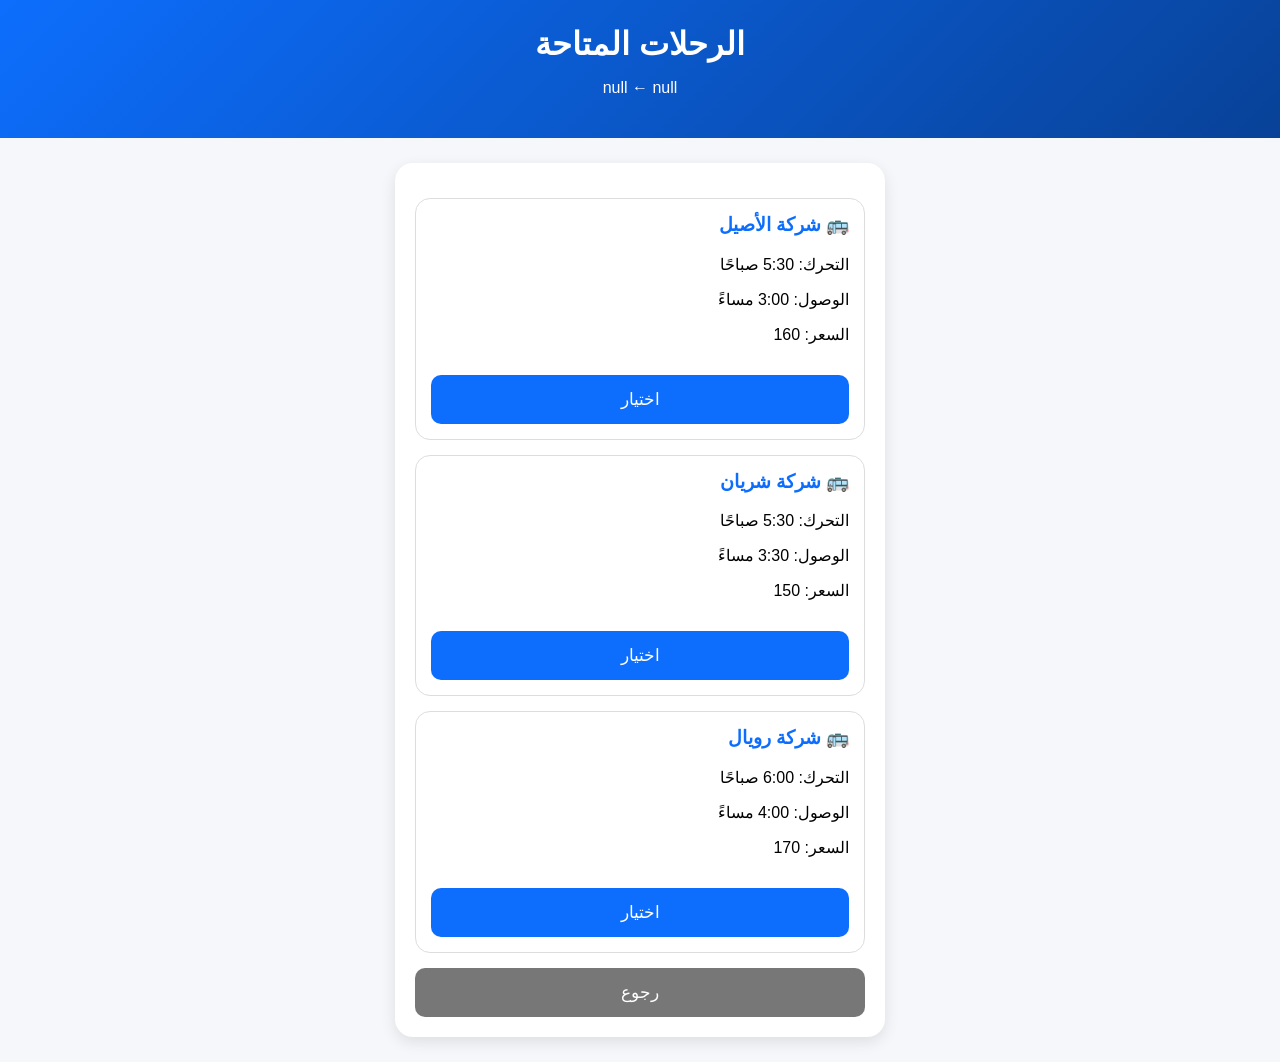
==== companies.html @ 8c0a7b09 "إنشاء صفحة الرحلات المتاحة" ====
<!DOCTYPE html>
<html lang="ar" dir="rtl">

<head>

<meta charset="UTF-8">
<meta name="viewport" content="width=device-width, initial-scale=1.0">

<title>الرحلات المتاحة - تذكرتي</title>


<style>

body{
    margin:0;
    font-family:Arial,sans-serif;
    background:#f5f7fa;
}


header{

    background:linear-gradient(135deg,#0d6efd,#084298);
    color:white;
    text-align:center;
    padding:25px;

}


header h1{
    margin:0;
}



.card{

    background:white;
    width:90%;
    max-width:450px;
    margin:25px auto;
    padding:20px;
    border-radius:18px;
    box-shadow:0 5px 15px rgba(0,0,0,.1);

}


.company{

    border:1px solid #ddd;
    border-radius:15px;
    padding:15px;
    margin-top:15px;

}


.company h3{

    color:#0d6efd;
    margin-top:0;

}


button{

    width:100%;
    padding:14px;
    margin-top:15px;
    background:#0d6efd;
    color:white;
    border:none;
    border-radius:10px;
    font-size:17px;

}



.back{

    background:#777;

}


</style>

</head>


<body>


<header>

<h1>الرحلات المتاحة</h1>

<p id="route"></p>

</header>




<div class="card">


<div class="company">

<h3>🚌 شركة الأصيل</h3>

<p>التحرك: 5:30 صباحًا</p>

<p>الوصول: 3:00 مساءً</p>

<p>السعر: 160</p>


<button onclick="choose('الأصيل','160')">
اختيار
</button>


</div>




<div class="company">

<h3>🚌 شركة شريان</h3>

<p>التحرك: 5:30 صباحًا</p>

<p>الوصول: 3:30 مساءً</p>

<p>السعر: 150</p>


<button onclick="choose('شريان','150')">
اختيار
</button>


</div>




<div class="company">

<h3>🚌 شركة رويال</h3>

<p>التحرك: 6:00 صباحًا</p>

<p>الوصول: 4:00 مساءً</p>

<p>السعر: 170</p>


<button onclick="choose('رويال','170')">
اختيار
</button>


</div>




<button class="back" onclick="history.back()">

رجوع

</button>


</div>





<script>


let from=localStorage.getItem("fromCity");

let to=localStorage.getItem("toCity");


document.getElementById("route").innerHTML=
from+" ← "+to;



function choose(company,price){


localStorage.setItem("company",company);

localStorage.setItem("price",price);


window.location.href="seats.html";


}



</script>



</body>

  </html>
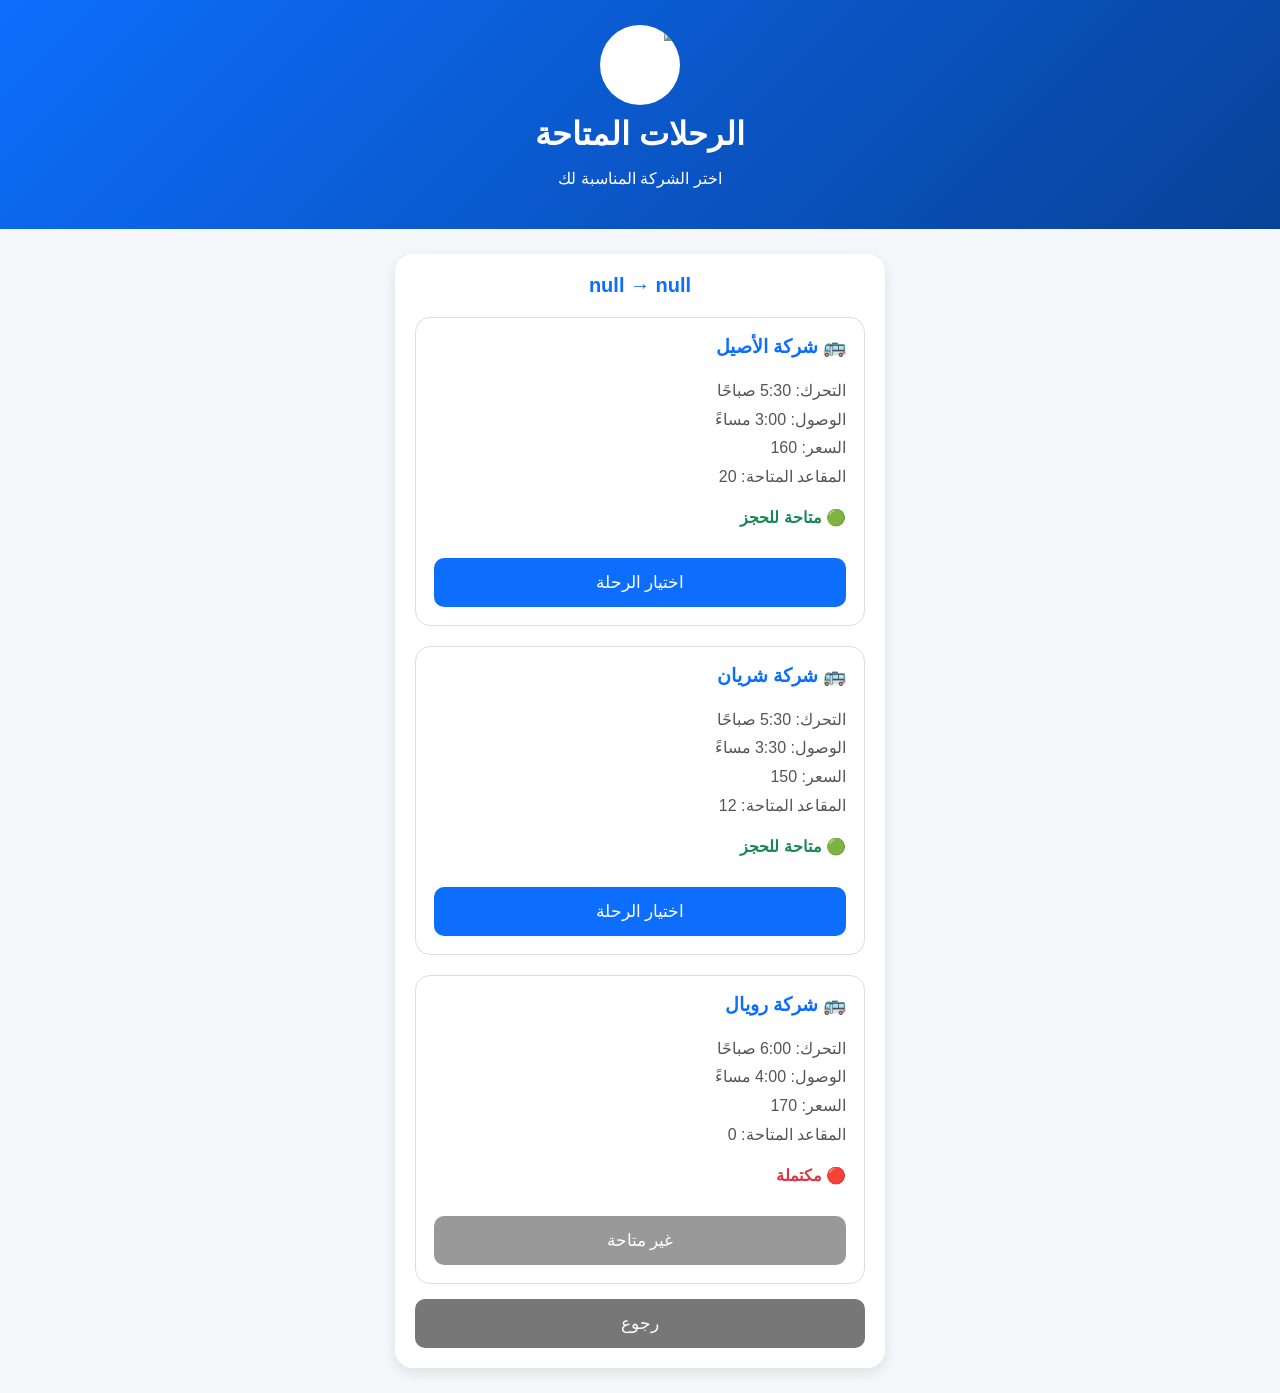
==== commit d32d5015: "تطوير صفحة الشركات وإضافة حالة المقاعد" ====
--- a/companies.html
+++ b/companies.html
@@ -23,15 +23,37 @@
     background:linear-gradient(135deg,#0d6efd,#084298);
     color:white;
     text-align:center;
-    padding:25px;
+    padding:25px 15px;
+
+}
+
+
+.logo{
+
+    width:80px;
+    height:80px;
+    background:white;
+    border-radius:50%;
+    margin:auto;
+    overflow:hidden;
+
+}
+
+
+.logo img{
+
+    width:100%;
+    height:100%;
+    object-fit:contain;
 
 }
 
 
 header h1{
-    margin:0;
-}
-
+
+    margin:10px 0 5px;
+
+}
 
 
 .card{
@@ -47,22 +69,61 @@
 }
 
 
+.route{
+
+    text-align:center;
+    color:#0d6efd;
+    font-size:20px;
+    font-weight:bold;
+
+}
+
+
+
 .company{
 
     border:1px solid #ddd;
     border-radius:15px;
-    padding:15px;
-    margin-top:15px;
-
-}
+    padding:18px;
+    margin-top:20px;
+
+}
+
 
 
 .company h3{
 
+    margin-top:0;
     color:#0d6efd;
-    margin-top:0;
-
-}
+
+}
+
+
+
+.info{
+
+    line-height:1.8;
+    color:#555;
+
+}
+
+
+
+.available{
+
+    color:#198754;
+    font-weight:bold;
+
+}
+
+
+.full{
+
+    color:#dc3545;
+    font-weight:bold;
+
+}
+
 
 
 button{
@@ -75,6 +136,15 @@
     border:none;
     border-radius:10px;
     font-size:17px;
+    cursor:pointer;
+
+}
+
+
+
+button:disabled{
+
+    background:#999;
 
 }
 
@@ -97,9 +167,19 @@
 
 <header>
 
+
+<div class="logo">
+
+<img src="logo.png" alt="شعار تذكرتي">
+
+</div>
+
+
 <h1>الرحلات المتاحة</h1>
 
-<p id="route"></p>
+
+<p>اختر الشركة المناسبة لك</p>
+
 
 </header>
 
@@ -109,19 +189,35 @@
 <div class="card">
 
 
+<div class="route" id="route"></div>
+
+
+
 <div class="company">
 
+
 <h3>🚌 شركة الأصيل</h3>
 
-<p>التحرك: 5:30 صباحًا</p>
-
-<p>الوصول: 3:00 مساءً</p>
-
-<p>السعر: 160</p>
+<div class="info">
+
+التحرك: 5:30 صباحًا<br>
+
+الوصول: 3:00 مساءً<br>
+
+السعر: 160<br>
+
+المقاعد المتاحة: 20
+
+</div>
+
+
+<p class="available">
+🟢 متاحة للحجز
+</p>
 
 
 <button onclick="choose('الأصيل','160')">
-اختيار
+اختيار الرحلة
 </button>
 
 
@@ -132,17 +228,30 @@
 
 <div class="company">
 
+
 <h3>🚌 شركة شريان</h3>
 
-<p>التحرك: 5:30 صباحًا</p>
-
-<p>الوصول: 3:30 مساءً</p>
-
-<p>السعر: 150</p>
+
+<div class="info">
+
+التحرك: 5:30 صباحًا<br>
+
+الوصول: 3:30 مساءً<br>
+
+السعر: 150<br>
+
+المقاعد المتاحة: 12
+
+</div>
+
+
+<p class="available">
+🟢 متاحة للحجز
+</p>
 
 
 <button onclick="choose('شريان','150')">
-اختيار
+اختيار الرحلة
 </button>
 
 
@@ -151,19 +260,33 @@
 
 
 
+
 <div class="company">
 
+
 <h3>🚌 شركة رويال</h3>
 
-<p>التحرك: 6:00 صباحًا</p>
-
-<p>الوصول: 4:00 مساءً</p>
-
-<p>السعر: 170</p>
-
-
-<button onclick="choose('رويال','170')">
-اختيار
+
+<div class="info">
+
+التحرك: 6:00 صباحًا<br>
+
+الوصول: 4:00 مساءً<br>
+
+السعر: 170<br>
+
+المقاعد المتاحة: 0
+
+</div>
+
+
+<p class="full">
+🔴 مكتملة
+</p>
+
+
+<button disabled>
+غير متاحة
 </button>
 
 
@@ -179,6 +302,7 @@
 </button>
 
 
+
 </div>
 
 
@@ -188,13 +312,13 @@
 <script>
 
 
-let from=localStorage.getItem("fromCity");
-
-let to=localStorage.getItem("toCity");
-
-
-document.getElementById("route").innerHTML=
-from+" ← "+to;
+let from = localStorage.getItem("fromCity");
+
+let to = localStorage.getItem("toCity");
+
+
+document.getElementById("route").innerHTML =
+from + " → " + to;
 
 
 
@@ -212,11 +336,10 @@
 }
 
 
-
 </script>
 
 
 
 </body>
 
-  </html>
+</html>
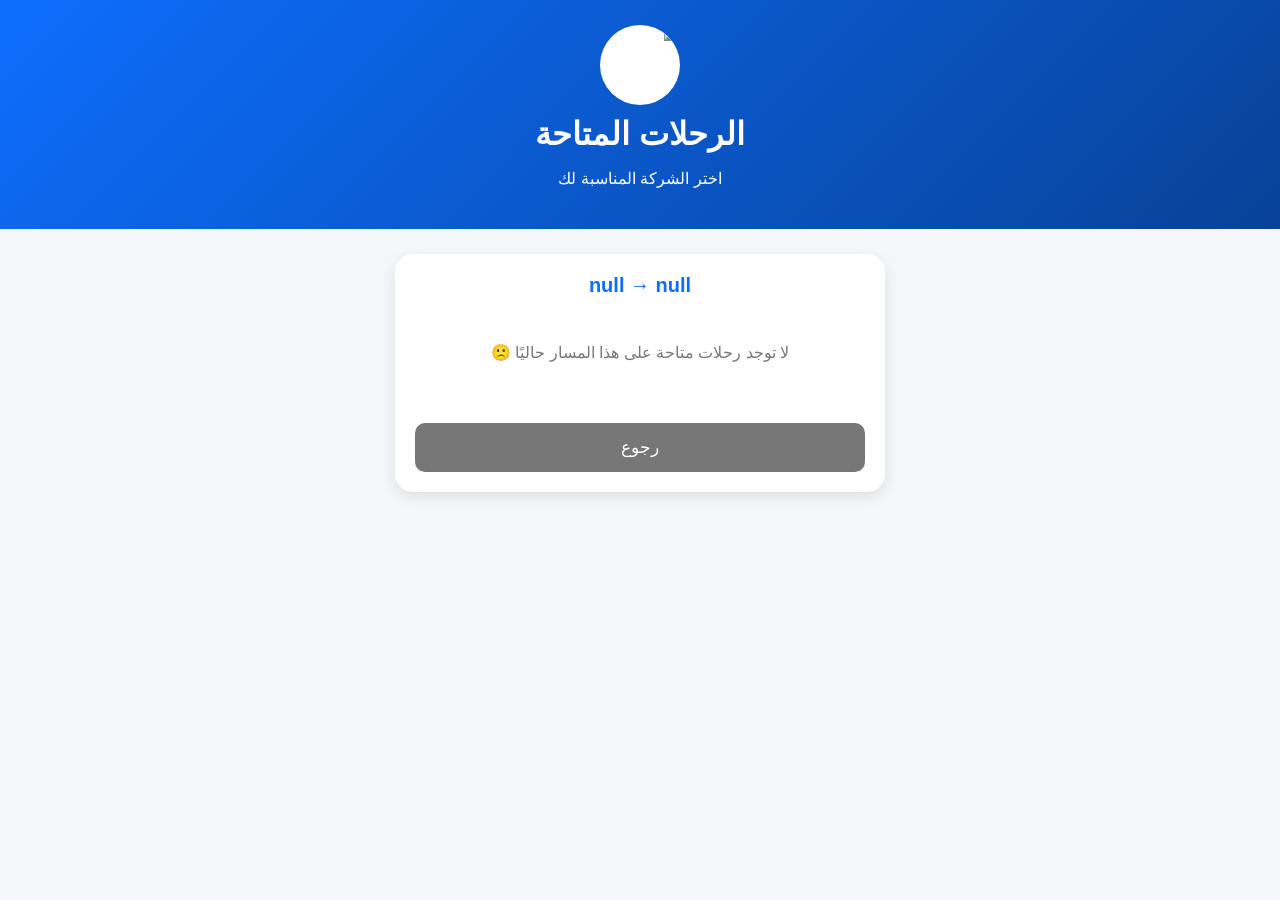
==== commit f5263f13: "refactor: تحويل بيانات الشركات إلى مصفوفة مع فلترة حسب المسار  - استبدال البلوكات الثابتة لكل شركة ب" ====
--- a/companies.html
+++ b/companies.html
@@ -2,344 +2,106 @@
 <html lang="ar" dir="rtl">
 
 <head>
-
 <meta charset="UTF-8">
 <meta name="viewport" content="width=device-width, initial-scale=1.0">
-
 <title>الرحلات المتاحة - تذكرتي</title>
 
-
 <style>
-
-body{
-    margin:0;
-    font-family:Arial,sans-serif;
-    background:#f5f7fa;
-}
-
-
-header{
-
-    background:linear-gradient(135deg,#0d6efd,#084298);
-    color:white;
-    text-align:center;
-    padding:25px 15px;
-
-}
-
-
-.logo{
-
-    width:80px;
-    height:80px;
-    background:white;
-    border-radius:50%;
-    margin:auto;
-    overflow:hidden;
-
-}
-
-
-.logo img{
-
-    width:100%;
-    height:100%;
-    object-fit:contain;
-
-}
-
-
-header h1{
-
-    margin:10px 0 5px;
-
-}
-
-
-.card{
-
-    background:white;
-    width:90%;
-    max-width:450px;
-    margin:25px auto;
-    padding:20px;
-    border-radius:18px;
-    box-shadow:0 5px 15px rgba(0,0,0,.1);
-
-}
-
-
-.route{
-
-    text-align:center;
-    color:#0d6efd;
-    font-size:20px;
-    font-weight:bold;
-
-}
-
-
-
-.company{
-
-    border:1px solid #ddd;
-    border-radius:15px;
-    padding:18px;
-    margin-top:20px;
-
-}
-
-
-
-.company h3{
-
-    margin-top:0;
-    color:#0d6efd;
-
-}
-
-
-
-.info{
-
-    line-height:1.8;
-    color:#555;
-
-}
-
-
-
-.available{
-
-    color:#198754;
-    font-weight:bold;
-
-}
-
-
-.full{
-
-    color:#dc3545;
-    font-weight:bold;
-
-}
-
-
-
-button{
-
-    width:100%;
-    padding:14px;
-    margin-top:15px;
-    background:#0d6efd;
-    color:white;
-    border:none;
-    border-radius:10px;
-    font-size:17px;
-    cursor:pointer;
-
-}
-
-
-
-button:disabled{
-
-    background:#999;
-
-}
-
-
-
-.back{
-
-    background:#777;
-
-}
-
-
+body{ margin:0; font-family:Arial,sans-serif; background:#f5f7fa; }
+header{ background:linear-gradient(135deg,#0d6efd,#084298); color:white; text-align:center; padding:25px 15px; }
+.logo{ width:80px; height:80px; background:white; border-radius:50%; margin:auto; overflow:hidden; }
+.logo img{ width:100%; height:100%; object-fit:contain; }
+header h1{ margin:10px 0 5px; }
+.card{ background:white; width:90%; max-width:450px; margin:25px auto; padding:20px; border-radius:18px; box-shadow:0 5px 15px rgba(0,0,0,.1); }
+.route{ text-align:center; color:#0d6efd; font-size:20px; font-weight:bold; }
+.company{ border:1px solid #ddd; border-radius:15px; padding:18px; margin-top:20px; }
+.company h3{ margin-top:0; color:#0d6efd; }
+.info{ line-height:1.8; color:#555; }
+.available{ color:#198754; font-weight:bold; }
+.full{ color:#dc3545; font-weight:bold; }
+.empty-msg{ text-align:center; color:#777; padding:30px 10px; }
+button{ width:100%; padding:14px; margin-top:15px; background:#0d6efd; color:white; border:none; border-radius:10px; font-size:17px; cursor:pointer; }
+button:disabled{ background:#999; }
+.back{ background:#777; }
 </style>
-
 </head>
-
 
 <body>
 
+<header>
+<div class="logo"><img src="logo.png" alt="شعار تذكرتي"></div>
+<h1>الرحلات المتاحة</h1>
+<p>اختر الشركة المناسبة لك</p>
+</header>
 
-<header>
+<div class="card">
 
+<div class="route" id="route"></div>
 
-<div class="logo">
+<div id="companiesList"></div>
 
-<img src="logo.png" alt="شعار تذكرتي">
+<button class="back" onclick="history.back()">رجوع</button>
 
 </div>
 
-
-<h1>الرحلات المتاحة</h1>
-
-
-<p>اختر الشركة المناسبة لك</p>
-
-
-</header>
-
-
-
-
-<div class="card">
-
-
-<div class="route" id="route"></div>
-
-
-
-<div class="company">
-
-
-<h3>🚌 شركة الأصيل</h3>
-
-<div class="info">
-
-التحرك: 5:30 صباحًا<br>
-
-الوصول: 3:00 مساءً<br>
-
-السعر: 160<br>
-
-المقاعد المتاحة: 20
-
-</div>
-
-
-<p class="available">
-🟢 متاحة للحجز
-</p>
-
-
-<button onclick="choose('الأصيل','160')">
-اختيار الرحلة
-</button>
-
-
-</div>
-
-
-
-
-<div class="company">
-
-
-<h3>🚌 شركة شريان</h3>
-
-
-<div class="info">
-
-التحرك: 5:30 صباحًا<br>
-
-الوصول: 3:30 مساءً<br>
-
-السعر: 150<br>
-
-المقاعد المتاحة: 12
-
-</div>
-
-
-<p class="available">
-🟢 متاحة للحجز
-</p>
-
-
-<button onclick="choose('شريان','150')">
-اختيار الرحلة
-</button>
-
-
-</div>
-
-
-
-
-
-<div class="company">
-
-
-<h3>🚌 شركة رويال</h3>
-
-
-<div class="info">
-
-التحرك: 6:00 صباحًا<br>
-
-الوصول: 4:00 مساءً<br>
-
-السعر: 170<br>
-
-المقاعد المتاحة: 0
-
-</div>
-
-
-<p class="full">
-🔴 مكتملة
-</p>
-
-
-<button disabled>
-غير متاحة
-</button>
-
-
-</div>
-
-
-
-
-<button class="back" onclick="history.back()">
-
-رجوع
-
-</button>
-
-
-
-</div>
-
-
-
-
-
 <script>
 
+// ===== قائمة الشركات - أضف أي شركة جديدة كسطر واحد هنا =====
+let companies = [
+  { name:"الأصيل", from:"الخرطوم", to:"بورتسودان", departure:"5:30 صباحًا", arrival:"3:00 مساءً", price:160, seats:20 },
+  { name:"شريان",  from:"الخرطوم", to:"بورتسودان", departure:"5:30 صباحًا", arrival:"3:30 مساءً", price:150, seats:12 },
+  { name:"رويال",  from:"الخرطوم", to:"بورتسودان", departure:"6:00 صباحًا", arrival:"4:00 مساءً", price:170, seats:0  },
+  // مثال لإضافة مسار جديد بشركة جديدة:
+  // { name:"النيل الأزرق", from:"الخرطوم", to:"كسلا", departure:"7:00 صباحًا", arrival:"1:00 مساءً", price:120, seats:15 },
+];
 
 let from = localStorage.getItem("fromCity");
-
 let to = localStorage.getItem("toCity");
 
+document.getElementById("route").innerHTML = from + " → " + to;
 
-document.getElementById("route").innerHTML =
-from + " → " + to;
+// فلترة الشركات حسب المسار المختار فقط
+let matchingCompanies = companies.filter(c => c.from === from && c.to === to);
 
+let listEl = document.getElementById("companiesList");
 
+if (matchingCompanies.length === 0) {
+    listEl.innerHTML = `<p class="empty-msg">لا توجد رحلات متاحة على هذا المسار حاليًا 🙁</p>`;
+} else {
+    matchingCompanies.forEach((c, index) => {
+        let isFull = c.seats <= 0;
+        let statusHtml = isFull
+            ? `<p class="full">🔴 مكتملة</p>`
+            : `<p class="available">🟢 متاحة للحجز (${c.seats} مقعد متاح)</p>`;
+        let buttonHtml = isFull
+            ? `<button disabled>غير متاحة</button>`
+            : `<button onclick="choose(${index})">اختيار الرحلة</button>`;
 
-function choose(company,price){
-
-
-localStorage.setItem("company",company);
-
-localStorage.setItem("price",price);
-
-
-window.location.href="seats.html";
-
-
+        listEl.innerHTML += `
+            <div class="company">
+                <h3>🚌 شركة ${c.name}</h3>
+                <div class="info">
+                    التحرك: ${c.departure}<br>
+                    الوصول: ${c.arrival}<br>
+                    السعر: ${c.price}<br>
+                    المقاعد المتاحة: ${c.seats}
+                </div>
+                ${statusHtml}
+                ${buttonHtml}
+            </div>`;
+    });
 }
 
+function choose(index){
+    let c = matchingCompanies[index];
+    localStorage.setItem("company", c.name);
+    localStorage.setItem("price", c.price);
+    localStorage.setItem("time", c.departure + " - " + c.arrival);
+    localStorage.setItem("selectedTrip", c.from + " → " + c.to);
+    window.location.href = "seats.html";
+}
 
 </script>
 
-
-
 </body>
-
 </html>
